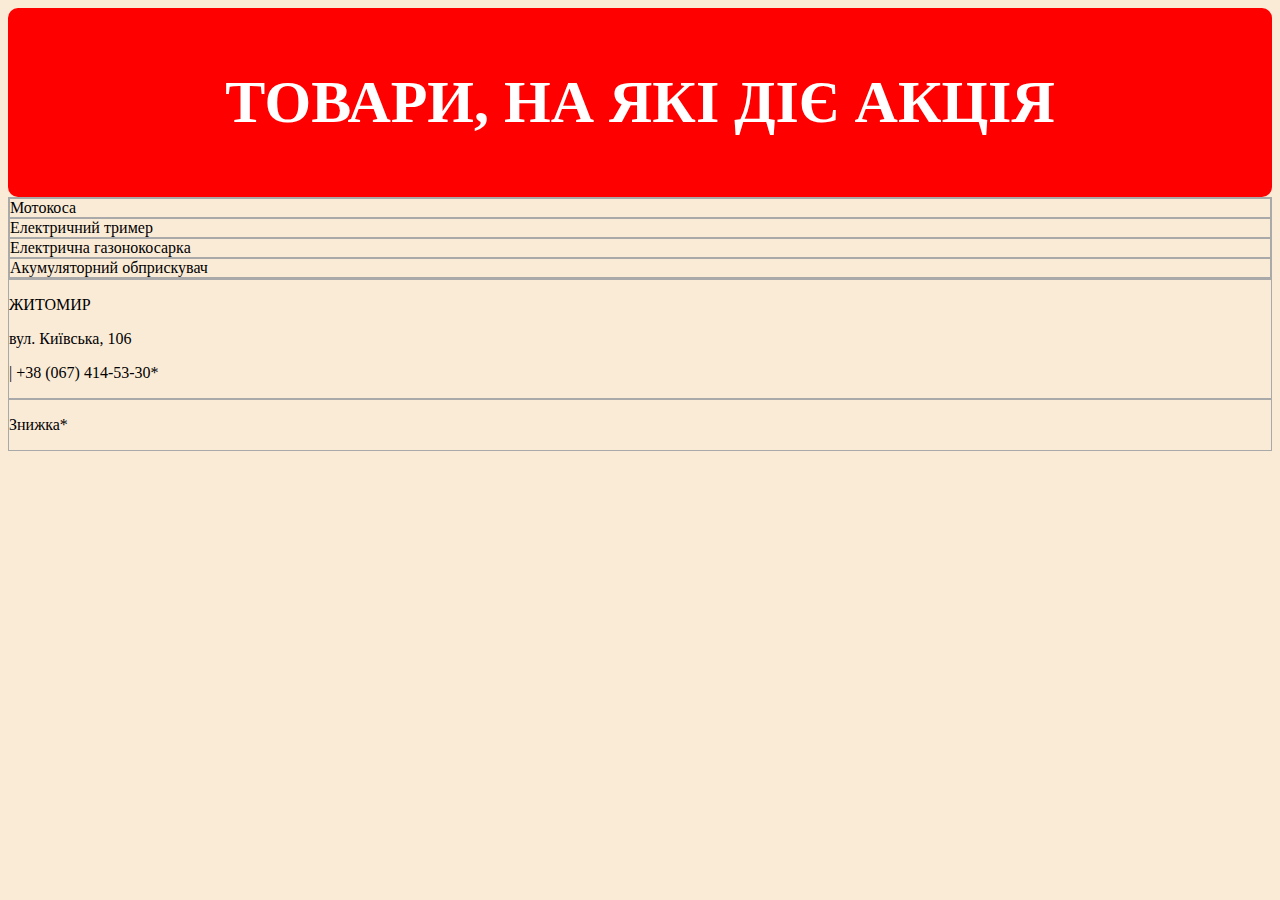
==== market.html @ 3815ed91 "гарден" ====
<!DOCTYPE html>
<html lang="en">
<head>
    <meta charset="UTF-8">
    <meta name="viewport" content="width=device-width, initial-scale=1.0">
    <title>Market</title>
    <link rel="stylesheet" href="market.css" />
</head>
<body>
    <header><h1>ТОВАРИ, НА ЯКІ ДІЄ АКЦІЯ</h1></header>
    <div>
        <div class="box">Мотокоса</div>
        <div class="box">Електричний тример</div>
        <div class="box">Електрична газонокосарка</div>
        <div class="box">Акумуляторний обприскувач</div>
    </div>
    <footer>
        <div>
            <p>ЖИТОМИР</p>
            <p>вул. Київська, 106</p>
            <p>| +38 (067) 414-53-30*</p>
        </div>
        <div>
            <p>Знижка*</p>
        </div>
    </footer>
</body>
</html>
---- market.css ----
body {
     background-color: antiquewhite;
}
header {
  text-align: center;
  font-size: 30px;
  padding: 20px;
  background-color: rgb(255, 0, 0);
  display: block;
  margin: 0 auto;
  border-radius: 10px;
}
h1 {
    color: rgb(255, 255, 255);
}
div {
    border: 1px solid darkgray;
}
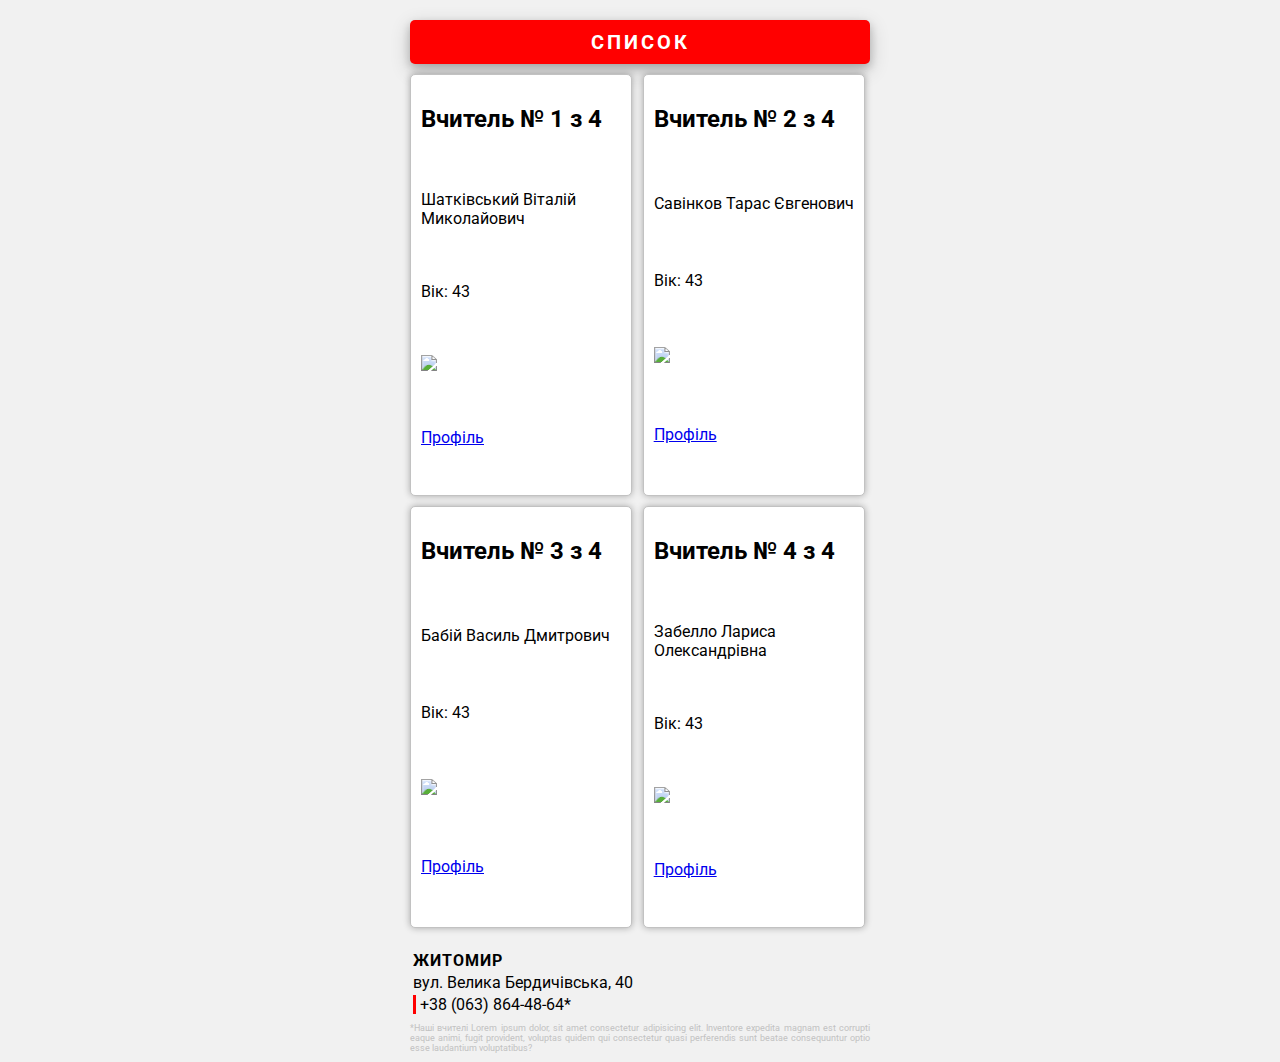
==== commit 8aec0b10: "teachers" ====
--- a/market.html
+++ b/market.html
@@ -1,28 +1,37 @@
 <!DOCTYPE html>
 <html lang="en">
+
 <head>
     <meta charset="UTF-8">
     <meta name="viewport" content="width=device-width, initial-scale=1.0">
     <title>Market</title>
     <link rel="stylesheet" href="market.css" />
 </head>
+
 <body>
-    <header><h1>ТОВАРИ, НА ЯКІ ДІЄ АКЦІЯ</h1></header>
-    <div>
-        <div class="box">Мотокоса</div>
-        <div class="box">Електричний тример</div>
-        <div class="box">Електрична газонокосарка</div>
-        <div class="box">Акумуляторний обприскувач</div>
-    </div>
-    <footer>
-        <div>
-            <p>ЖИТОМИР</p>
-            <p>вул. Київська, 106</p>
-            <p>| +38 (067) 414-53-30*</p>
+    <content>
+        <header>
+            СПИСОК
+        </header>
+        <div id="items" class="items">
+
         </div>
-        <div>
-            <p>Знижка*</p>
-        </div>
-    </footer>
+        <footer>
+            <div class="contacts">
+                <p>ЖИТОМИР</p>
+                <p>вул. Велика Бердичівська, 40</p>
+                <p> &nbsp;+38 (063) 864-48-64*</p>
+            </div>
+            <div class="info">
+                <p>*Наші вчителі Lorem ipsum dolor, sit amet consectetur adipisicing elit. Inventore expedita magnam est
+                    corrupti
+                    eaque animi, fugit provident, voluptas quidem qui consectetur quasi perferendis sunt beatae
+                    consequuntur
+                    optio esse laudantium voluptatibus?</p>
+            </div>
+        </footer>
+    </content>
+    <script src="market.js"></script>
 </body>
+
 </html>--- a/market.css
+++ b/market.css
@@ -1,18 +1,130 @@
+@import url('https://fonts.googleapis.com/css2?family=Roboto:ital,wght@0,100;0,300;0,400;0,500;0,700;0,900;1,100;1,300;1,400;1,500;1,700;1,900&family=Tenor+Sans&display=swap');
 body {
-     background-color: antiquewhite;
+  background-color: #f1f1f1;
+  margin: 0px;
+  box-sizing: border-box;
+  display: flex;
+  justify-content: center;
+  font-family: Roboto;
+}
+content {
+  width: 460px;
+  display: flex;
+  flex-direction: column;
+  justify-content: center;
+  gap: 10px;
 }
 header {
+  background-color: rgb(255, 0, 0);
+  width: auto;
+  padding: 10px;
+  margin-top: 20px;
+  border-radius: 5px;
+  box-shadow: 0 4px 8px 0 rgba(0, 0, 0, 0.2), 0 6px 20px 0 rgba(0, 0, 0, 0.19);
+  color: white;
+  text-transform: uppercase;
+  font-size: 20px;
   text-align: center;
-  font-size: 30px;
-  padding: 20px;
+  font-weight: bold;
+  letter-spacing: 3px;
+
+}
+
+/* div {
+  border: 1px solid darkgray;
+} */
+.items {
+  display: flex;
+  flex-wrap: wrap;
+  justify-content: space-between;
+}
+.item {
+  min-width: 200px;
+  max-width: 200px;
+  min-height: 400px;
+  margin-bottom: 10px;
+  padding: 10px;
+  background-color: #ffffff;
+  border: 1px solid rgb(194, 194, 194);
+  border-radius: 5px;
+  box-shadow: 0 0 7px rgba(0, 0, 0, 0.3);
+  display: flex;
+  flex-direction: column;
+  justify-content: space-between;
+}
+.item-title {
+  font-weight: bold;
+}
+.item-image {
+  height: 250px;
+  background-image: url(images/motocosa.png);
+  background-size: 70%;
+  background-repeat: no-repeat;
+  background-position: center;
+}
+
+.parts-pay {
+  display: flex;
+  flex-direction: column;
+  align-items: flex-end;
+  justify-content: center;
+}
+
+.parts-pay img {
+  height: 24px;
+}
+.prise {
+  border: 1px solid rgb(194, 194, 194);
+  border-radius: 5px;
+  padding: 5px 10px;
+  display: flex;
+  justify-content:  space-between;
+}
+.prise div:first-child span {
+  text-decoration-line: line-through;
+}
+.prise div:first-child sup {
+  font-size: 12px;
+}
+.price div:last-child span {
+  font-size: 24px;
+}
+.price div:last-child sup {
+  font-size: 24px;
+  font-style: bold;
+}
+.number {
+  font-size: 24px;
+}
+.bonus {
   background-color: rgb(255, 0, 0);
-  display: block;
-  margin: 0 auto;
-  border-radius: 10px;
+  color: white;
+  border-radius: 5px;
+  display: flex;
+  align-items: center;
 }
-h1 {
-    color: rgb(255, 255, 255);
+.bonus div:first-child {
+  width: 100px;
+  font-size: 14px;
 }
-div {
-    border: 1px solid darkgray;
+.bonus div:last-child {
+  font-size: 24px;
+}
+.bonus div:last-child sup {
+  font-size: 14px;
+}
+.contacts p {
+  margin: 3px;
+}
+.contacts p:first-child {
+  font-weight: bold;
+  letter-spacing: 1px;
+}
+.contacts p:last-child {
+  border-left: 3px solid rgb(255, 0, 0);
+}
+.info {
+  font-size: 9px;
+  text-align: justify;
+  color: rgb(194, 194, 194);
 }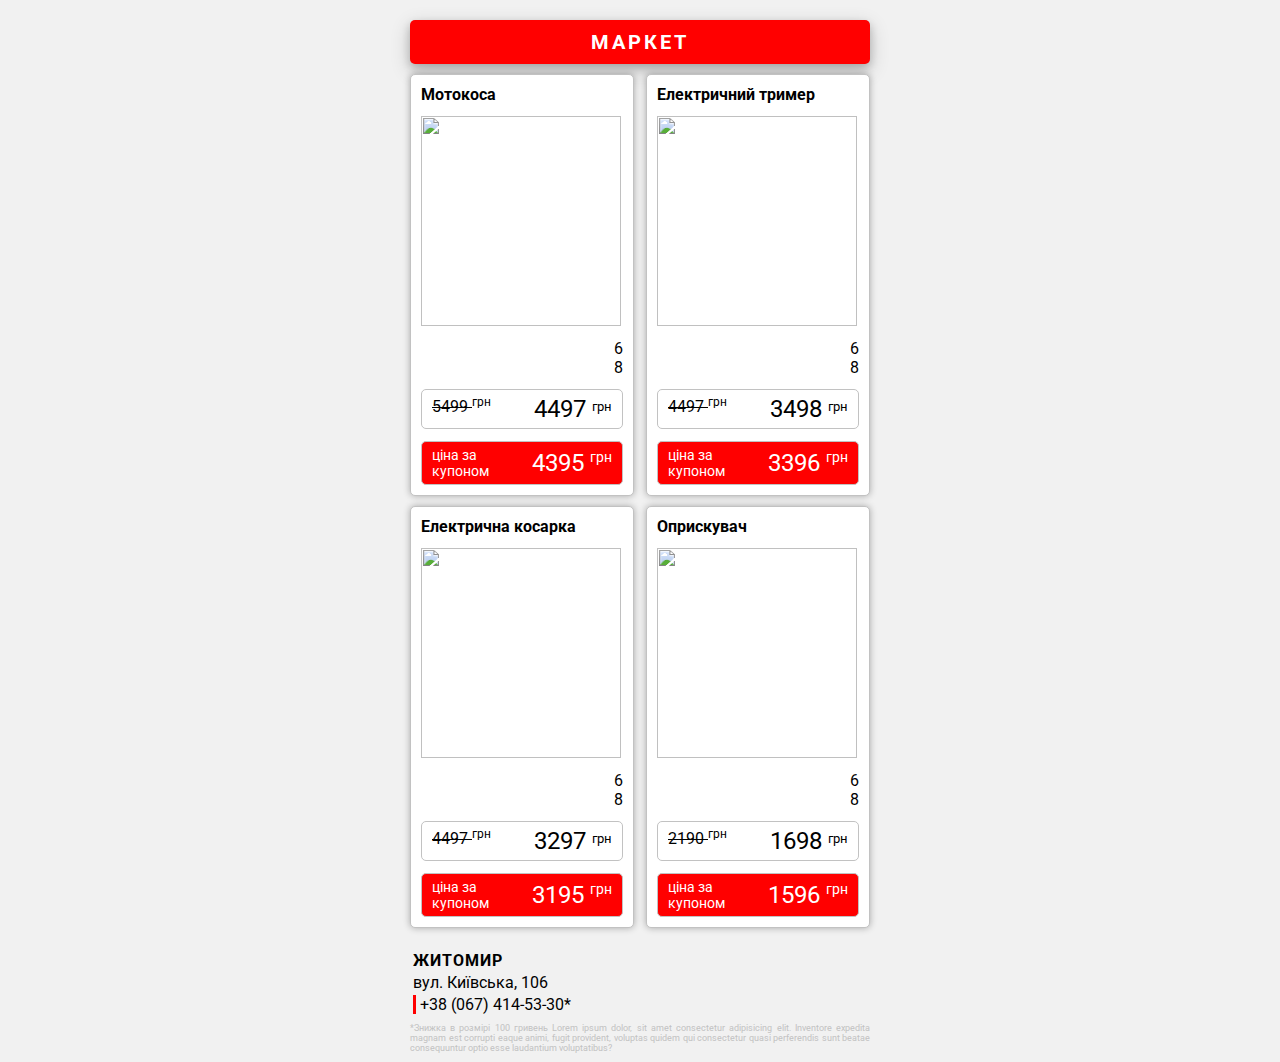
==== commit 6dd05d31: "changes1" ====
--- a/market.html
+++ b/market.html
@@ -11,7 +11,7 @@
 <body>
     <content>
         <header>
-            СПИСОК
+            МАРКЕТ
         </header>
         <div id="items" class="items">
 
@@ -19,11 +19,11 @@
         <footer>
             <div class="contacts">
                 <p>ЖИТОМИР</p>
-                <p>вул. Велика Бердичівська, 40</p>
-                <p> &nbsp;+38 (063) 864-48-64*</p>
+                <p>вул. Київська, 106</p>
+                <p> &nbsp;+38 (067) 414-53-30*</p>
             </div>
             <div class="info">
-                <p>*Наші вчителі Lorem ipsum dolor, sit amet consectetur adipisicing elit. Inventore expedita magnam est
+                <p>*Знижка в розмірі 100 гривень Lorem ipsum dolor, sit amet consectetur adipisicing elit. Inventore expedita magnam est
                     corrupti
                     eaque animi, fugit provident, voluptas quidem qui consectetur quasi perferendis sunt beatae
                     consequuntur
--- a/market.css
+++ b/market.css
@@ -40,7 +40,7 @@
 }
 .item {
   min-width: 200px;
-  max-width: 200px;
+  max-width: 205px;
   min-height: 400px;
   margin-bottom: 10px;
   padding: 10px;
@@ -56,8 +56,9 @@
   font-weight: bold;
 }
 .item-image {
-  height: 250px;
-  background-image: url(images/motocosa.png);
+  height: 210px;
+  width: 200px;
+  /* background-image: url(images/motocosa.png); */
   background-size: 70%;
   background-repeat: no-repeat;
   background-position: center;
